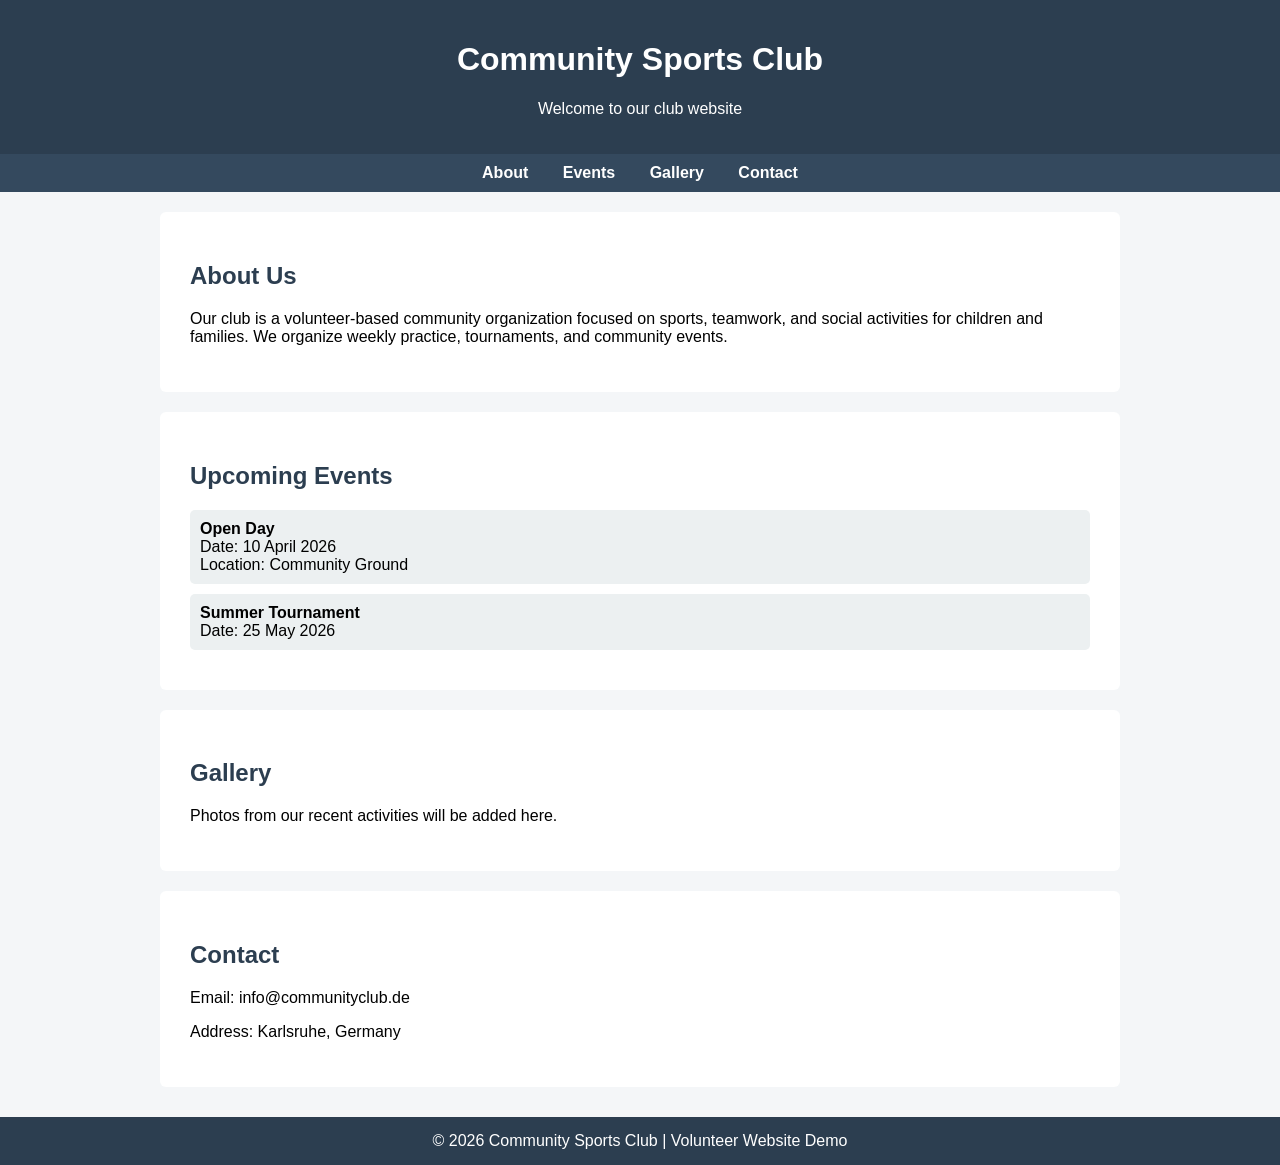
==== index.html @ d9824d28 "website demo first version" ====
<!DOCTYPE html>
<html lang="en">
<head>
    <meta charset="UTF-8">
    <meta name="viewport" content="width=device-width, initial-scale=1.0">
    <title>Community Club</title>
    <style>
        body {
            font-family: Arial, sans-serif;
            margin: 0;
            background-color: #f4f6f8;
        }
        header {
            background-color: #2c3e50;
            color: white;
            padding: 20px;
            text-align: center;
        }
        nav {
            background-color: #34495e;
            padding: 10px;
            text-align: center;
        }
        nav a {
            color: white;
            margin: 0 15px;
            text-decoration: none;
            font-weight: bold;
        }
        section {
            padding: 30px;
            max-width: 900px;
            margin: auto;
            background: white;
            margin-top: 20px;
            border-radius: 6px;
        }
        h2 {
            color: #2c3e50;
        }
        footer {
            text-align: center;
            padding: 15px;
            background: #2c3e50;
            color: white;
            margin-top: 30px;
        }
        .event {
            background: #ecf0f1;
            padding: 10px;
            margin: 10px 0;
            border-radius: 5px;
        }
    </style>
</head>
<body>

<header>
    <h1>Community Sports Club</h1>
    <p>Welcome to our club website</p>
</header>

<nav>
    <a href="#about">About</a>
    <a href="#events">Events</a>
    <a href="#gallery">Gallery</a>
    <a href="#contact">Contact</a>
</nav>

<section id="about">
    <h2>About Us</h2>
    <p>
        Our club is a volunteer-based community organization focused on sports, teamwork,
        and social activities for children and families. We organize weekly practice,
        tournaments, and community events.
    </p>
</section>

<section id="events">
    <h2>Upcoming Events</h2>
    <div class="event">
        <strong>Open Day</strong><br>
        Date: 10 April 2026<br>
        Location: Community Ground
    </div>
    <div class="event">
        <strong>Summer Tournament</strong><br>
        Date: 25 May 2026
    </div>
</section>

<section id="gallery">
    <h2>Gallery</h2>
    <p>Photos from our recent activities will be added here.</p>
</section>

<section id="contact">
    <h2>Contact</h2>
    <p>Email: info@communityclub.de</p>
    <p>Address: Karlsruhe, Germany</p>
</section>

<footer>
    © 2026 Community Sports Club | Volunteer Website Demo
</footer>

</body>
</html>
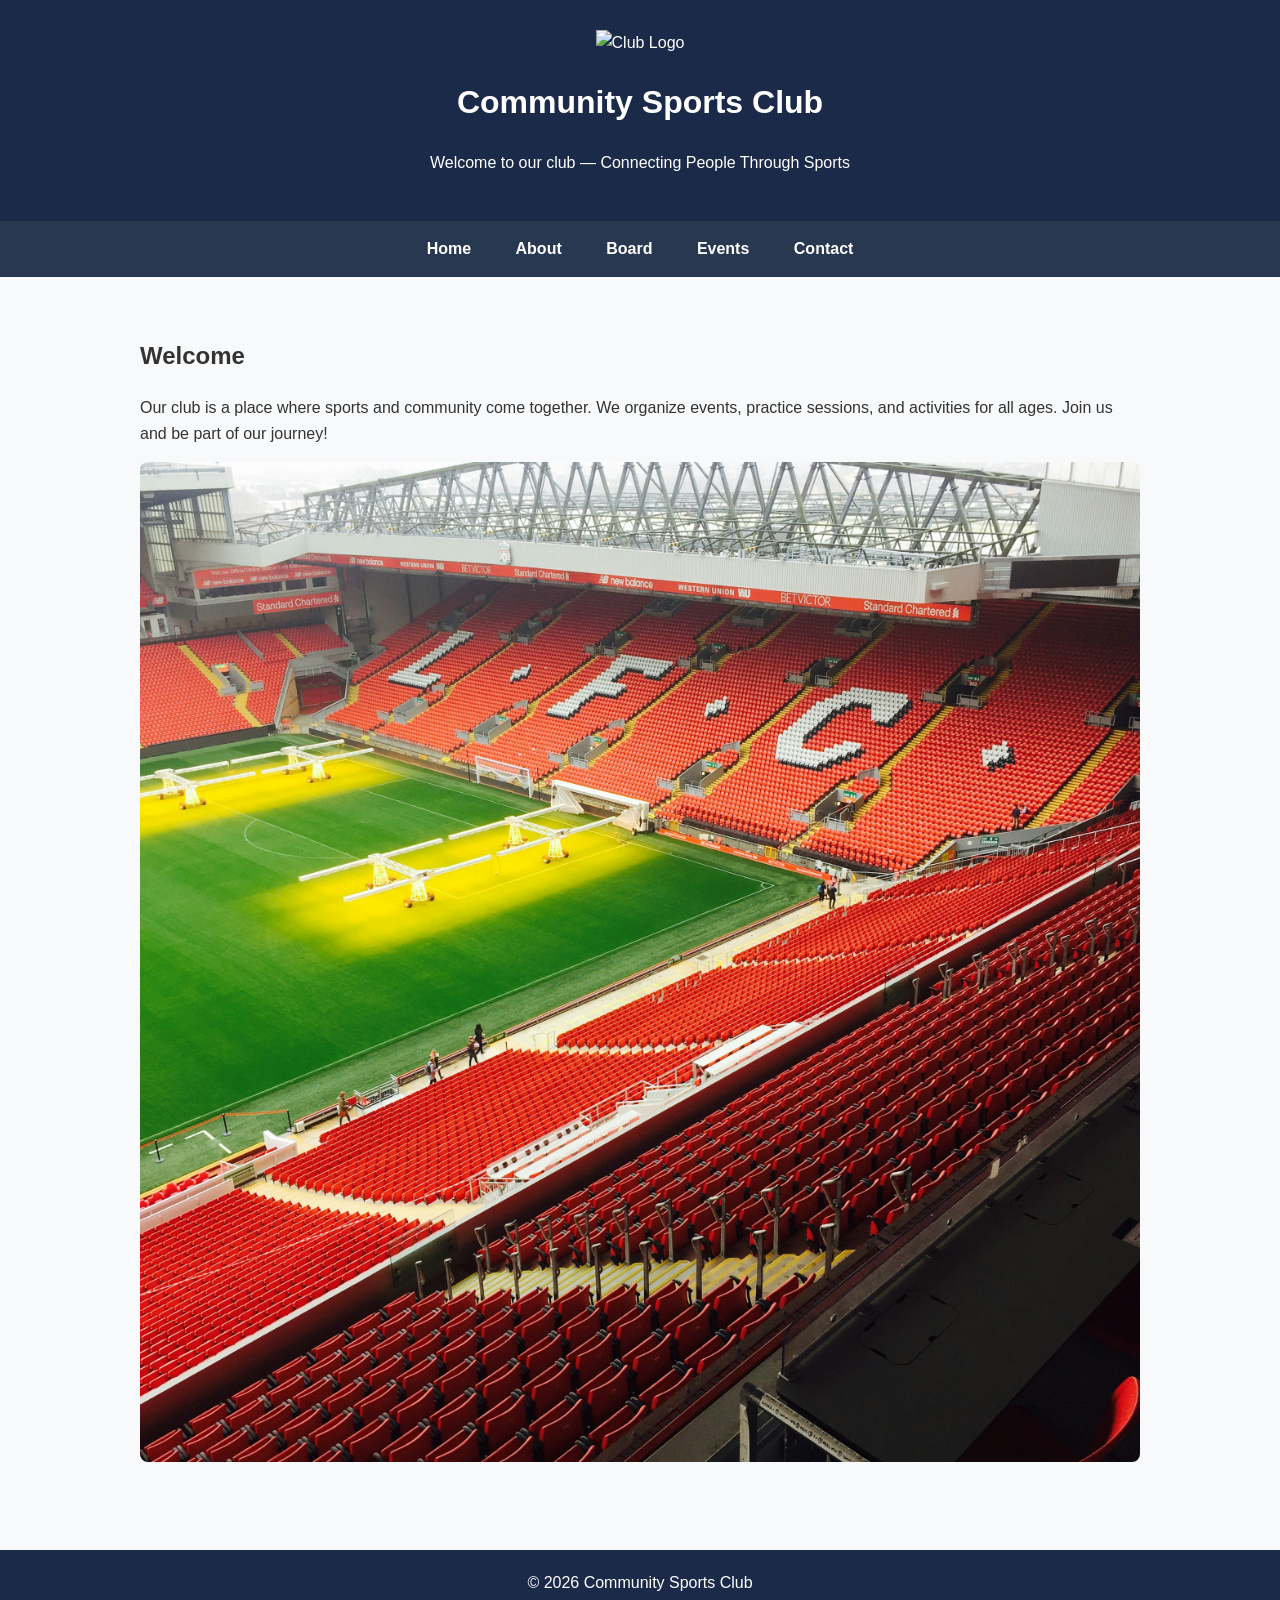
==== commit f6ee0e1c: "changed pic" ====
--- a/index.html
+++ b/index.html
@@ -1,108 +1,35 @@
 <!DOCTYPE html>
 <html lang="en">
 <head>
-    <meta charset="UTF-8">
-    <meta name="viewport" content="width=device-width, initial-scale=1.0">
-    <title>Community Club</title>
-    <style>
-        body {
-            font-family: Arial, sans-serif;
-            margin: 0;
-            background-color: #f4f6f8;
-        }
-        header {
-            background-color: #2c3e50;
-            color: white;
-            padding: 20px;
-            text-align: center;
-        }
-        nav {
-            background-color: #34495e;
-            padding: 10px;
-            text-align: center;
-        }
-        nav a {
-            color: white;
-            margin: 0 15px;
-            text-decoration: none;
-            font-weight: bold;
-        }
-        section {
-            padding: 30px;
-            max-width: 900px;
-            margin: auto;
-            background: white;
-            margin-top: 20px;
-            border-radius: 6px;
-        }
-        h2 {
-            color: #2c3e50;
-        }
-        footer {
-            text-align: center;
-            padding: 15px;
-            background: #2c3e50;
-            color: white;
-            margin-top: 30px;
-        }
-        .event {
-            background: #ecf0f1;
-            padding: 10px;
-            margin: 10px 0;
-            border-radius: 5px;
-        }
-    </style>
+<meta charset="UTF-8">
+<title>Community Club</title>
+<link rel="stylesheet" href="css/style.css">
 </head>
 <body>
 
 <header>
+    <img src="images/logo.jpg" alt="Club Logo">
     <h1>Community Sports Club</h1>
-    <p>Welcome to our club website</p>
+    <p>Welcome to our club — Connecting People Through Sports</p>
 </header>
 
 <nav>
-    <a href="#about">About</a>
-    <a href="#events">Events</a>
-    <a href="#gallery">Gallery</a>
-    <a href="#contact">Contact</a>
+    <a href="index.html">Home</a>
+    <a href="about.html">About</a>
+    <a href="board.html">Board</a>
+    <a href="events.html">Events</a>
+    <a href="contact.html">Contact</a>
 </nav>
 
-<section id="about">
-    <h2>About Us</h2>
-    <p>
-        Our club is a volunteer-based community organization focused on sports, teamwork,
-        and social activities for children and families. We organize weekly practice,
-        tournaments, and community events.
-    </p>
+<section>
+    <h2>Welcome</h2>
+    <p>Our club is a place where sports and community come together. We organize events, practice sessions, and activities for all ages. Join us and be part of our journey!</p>
+    <img src="images/club-event1.jpg" alt="Club Activity" style="width:100%; border-radius:8px;">
 </section>
 
-<section id="events">
-    <h2>Upcoming Events</h2>
-    <div class="event">
-        <strong>Open Day</strong><br>
-        Date: 10 April 2026<br>
-        Location: Community Ground
-    </div>
-    <div class="event">
-        <strong>Summer Tournament</strong><br>
-        Date: 25 May 2026
-    </div>
-</section>
-
-<section id="gallery">
-    <h2>Gallery</h2>
-    <p>Photos from our recent activities will be added here.</p>
-</section>
-
-<section id="contact">
-    <h2>Contact</h2>
-    <p>Email: info@communityclub.de</p>
-    <p>Address: Karlsruhe, Germany</p>
-</section>
-
-<footer>
-    © 2026 Community Sports Club | Volunteer Website Demo
-</footer>
+<div class="footer">
+    © 2026 Community Sports Club
+</div>
 
 </body>
 </html>
--- a/css/style.css
+++ b/css/style.css
@@ -0,0 +1,65 @@
+body {
+    font-family: Arial, sans-serif;
+    margin: 0;
+    padding: 0;
+    line-height: 1.6;
+    background: #f8f9fa;
+    color: #333;
+}
+
+header {
+    background: #1b2a49;
+    color: white;
+    padding: 30px 0;
+    text-align: center;
+}
+
+header img {
+    max-width: 120px;
+}
+
+nav {
+    background: #283850;
+    text-align: center;
+    padding: 15px 0;
+}
+
+nav a {
+    color: white;
+    margin: 0 20px;
+    text-decoration: none;
+    font-weight: bold;
+}
+
+section {
+    padding: 40px 20px;
+    max-width: 1000px;
+    margin: auto;
+}
+
+.footer {
+    background: #1b2a49;
+    color: white;
+    text-align: center;
+    padding: 20px;
+    margin-top: 40px;
+}
+
+.board-member, .event-box {
+    border: 1px solid #ddd;
+    background: white;
+    padding: 15px;
+    margin: 10px 0;
+    border-radius: 8px;
+}
+
+.board-member img {
+    width: 100%;
+    border-radius: 8px;
+}
+
+.board-grid {
+    display: grid;
+    grid-template-columns: repeat(auto-fill, minmax(250px, 1fr));
+    gap: 20px;
+}
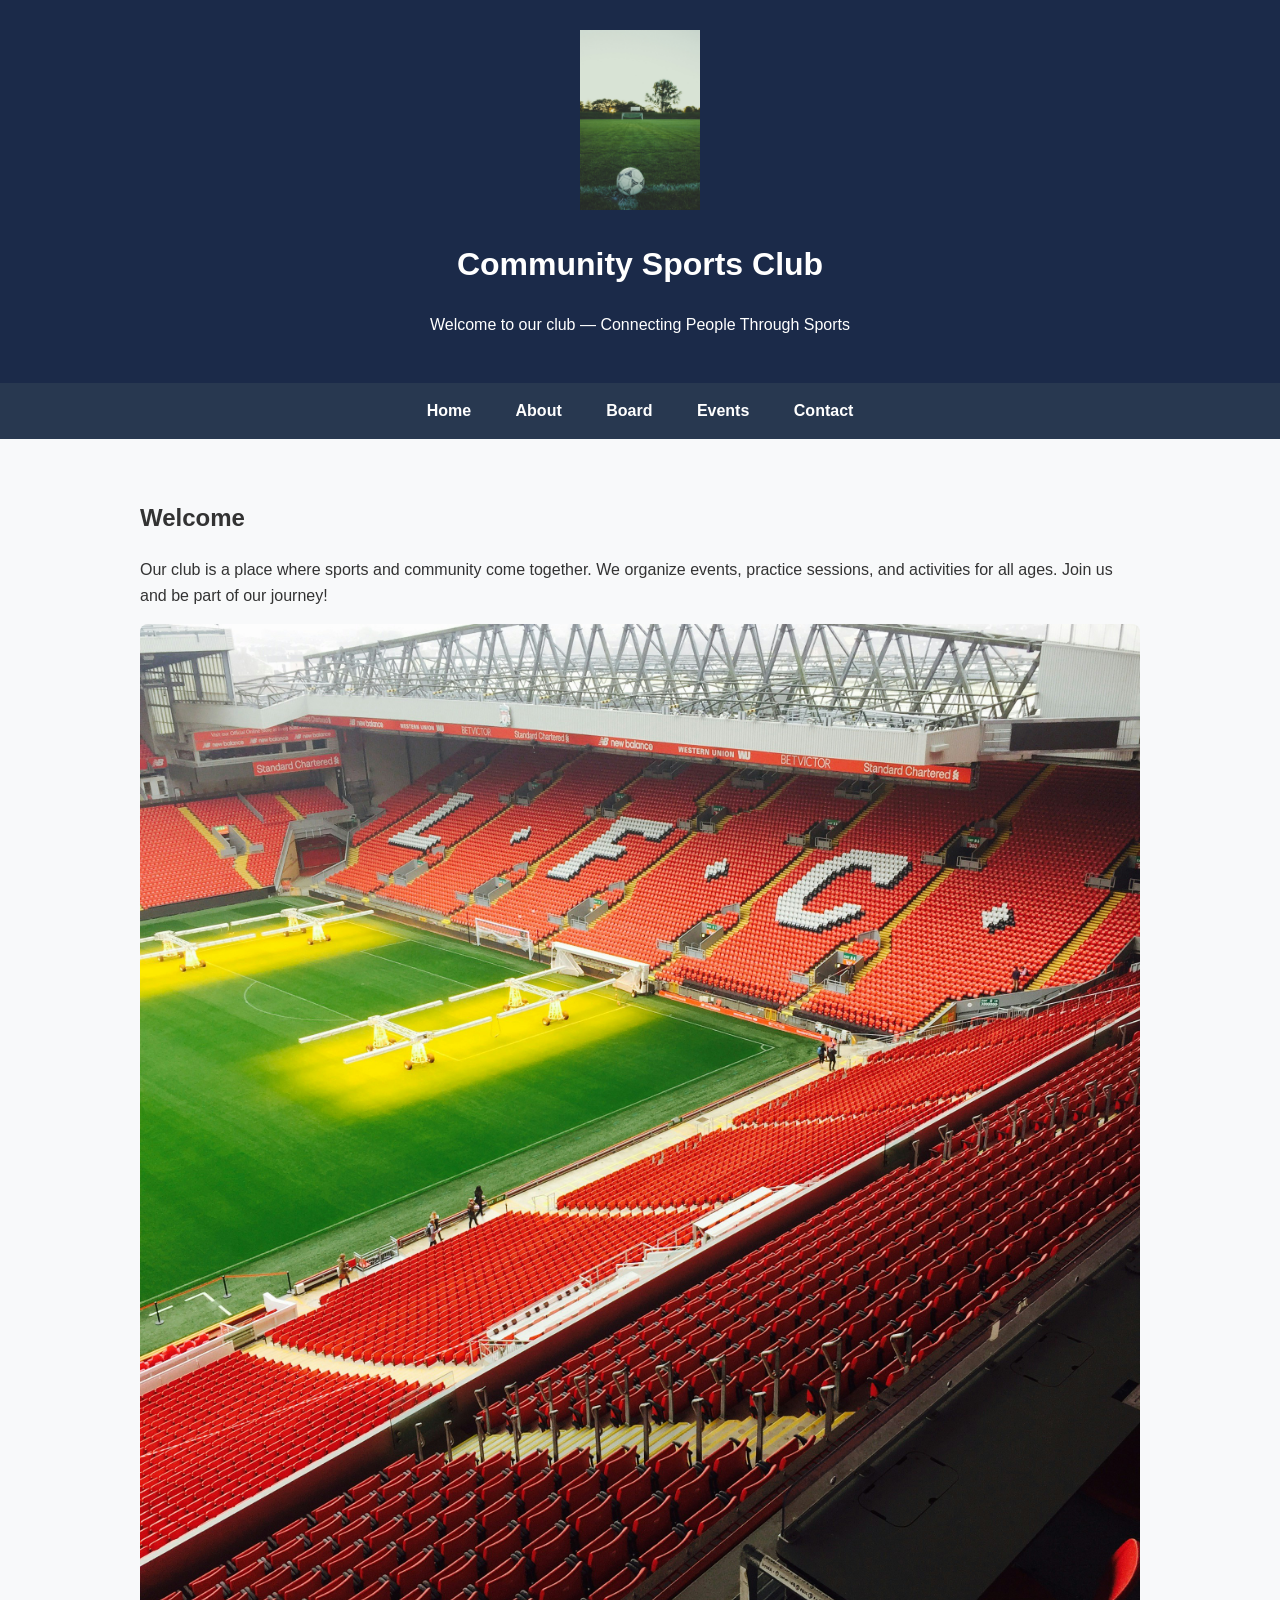
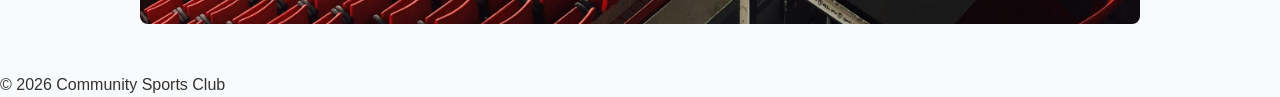
==== commit 9528c1b3: "Enhance HTML with SEO meta tags and footer Updated title and added meta description for SEO." ====
--- a/index.html
+++ b/index.html
@@ -2,7 +2,9 @@
 <html lang="en">
 <head>
 <meta charset="UTF-8">
-<title>Community Club</title>
+<meta name="viewport" content="width=device-width, initial-scale=1.0">
+<meta name="description" content="Community Sports Club - Connecting People Through Sports. Join us for events, practice sessions, and activities for all ages.">
+<title>Community Club - Community Sports Club</title>
 <link rel="stylesheet" href="css/style.css">
 </head>
 <body>
@@ -27,9 +29,9 @@
     <img src="images/club-event1.jpg" alt="Club Activity" style="width:100%; border-radius:8px;">
 </section>
 
-<div class="footer">
+<footer>
     © 2026 Community Sports Club
-</div>
+</footer>
 
 </body>
-</html>+</html>
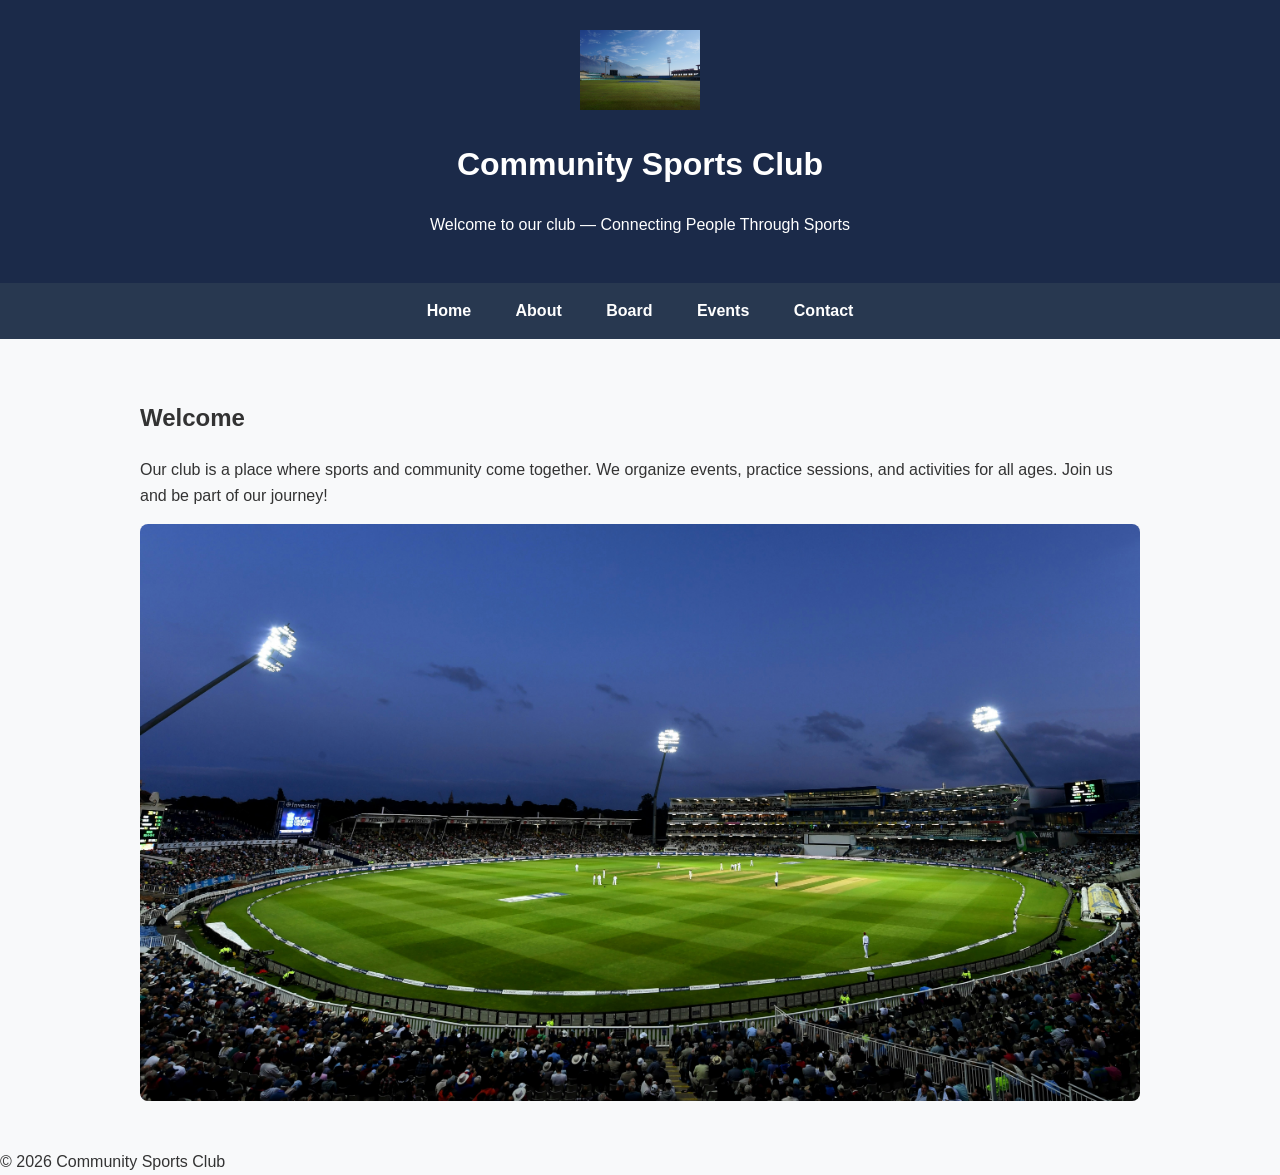
==== commit bed49f82: "changed photos" ====
--- a/index.html
+++ b/index.html
@@ -10,7 +10,7 @@
 <body>
 
 <header>
-    <img src="images/logo.jpg" alt="Club Logo">
+    <img src="images/logo1.jpg" alt="Club Logo">
     <h1>Community Sports Club</h1>
     <p>Welcome to our club — Connecting People Through Sports</p>
 </header>
@@ -26,7 +26,7 @@
 <section>
     <h2>Welcome</h2>
     <p>Our club is a place where sports and community come together. We organize events, practice sessions, and activities for all ages. Join us and be part of our journey!</p>
-    <img src="images/club-event1.jpg" alt="Club Activity" style="width:100%; border-radius:8px;">
+    <img src="images/club-event.jpg" alt="Club Activity" style="width:100%; border-radius:8px;">
 </section>
 
 <footer>
